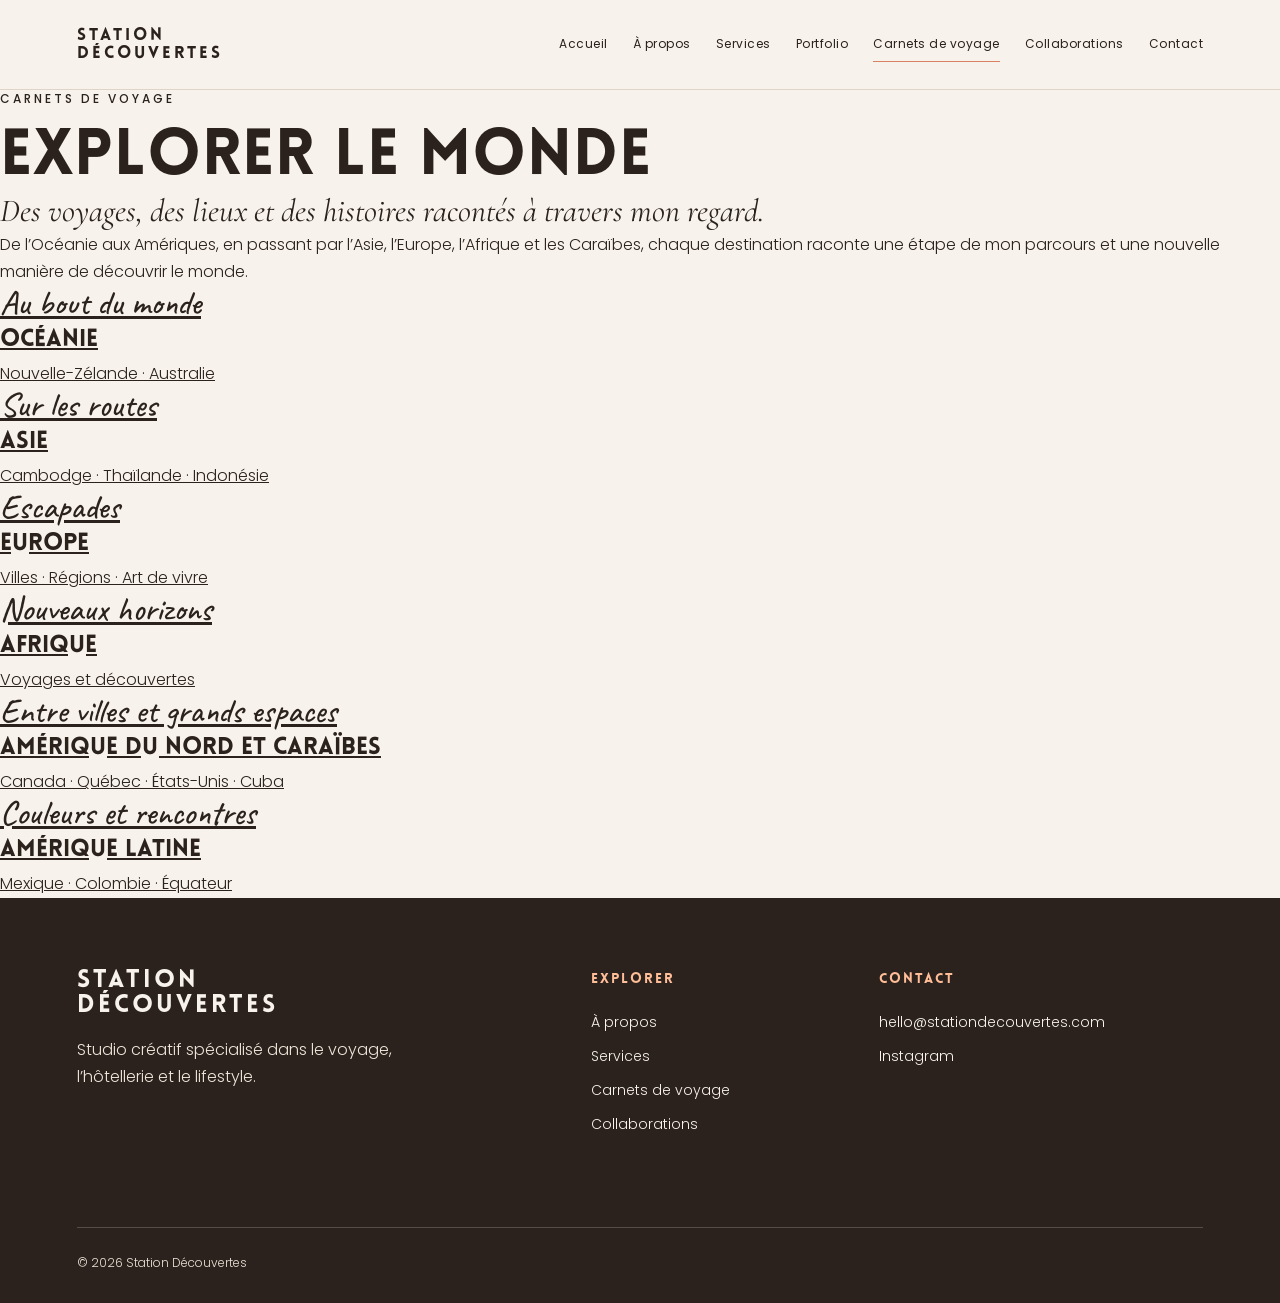
==== carnets.html @ ae7fa76c "Create carnets.html" ====
<!DOCTYPE html>
<html lang="fr">
<head>
  <meta charset="UTF-8" />
  <meta name="viewport" content="width=device-width, initial-scale=1.0" />

  <meta
    name="description"
    content="Découvrez les carnets de voyage de Station Découvertes à travers les continents."
  />

  <title>Carnets de voyage | Station Découvertes</title>

  <link rel="preconnect" href="https://fonts.googleapis.com" />
  <link rel="preconnect" href="https://fonts.gstatic.com" crossorigin />

  <link
    href="https://fonts.googleapis.com/css2?family=Caveat:wght@400;500;600&family=Cormorant+Garamond:ital,wght@0,400;0,500;0,600;1,400;1,500&family=Poppins:wght@300;400;500;600&display=swap"
    rel="stylesheet"
  />

  <link rel="stylesheet" href="style.css" />
</head>

<body>

  <header class="header">
    <a href="index.html" class="logo" aria-label="Retour à l’accueil">
      <span>Station</span>
      <span>Découvertes</span>
    </a>

    <nav class="nav" aria-label="Navigation principale">
      <a href="index.html">Accueil</a>
      <a href="univers.html">À propos</a>
      <a href="index.html#services">Services</a>
      <a href="index.html#portfolio">Portfolio</a>
      <a href="carnets.html" class="active">Carnets de voyage</a>
      <a href="index.html#collaborations">Collaborations</a>
      <a href="#contact">Contact</a>
    </nav>
  </header>

  <main class="carnets-page">

    <section class="carnets-hero">
      <p class="eyebrow">Carnets de voyage</p>

      <h1 class="section-title">
        Explorer le monde
      </h1>

      <p class="editorial-text">
        Des voyages, des lieux et des histoires racontés à travers mon regard.
      </p>

      <p class="carnets-intro">
        De l’Océanie aux Amériques, en passant par l’Asie, l’Europe,
        l’Afrique et les Caraïbes, chaque destination raconte une étape
        de mon parcours et une nouvelle manière de découvrir le monde.
      </p>
    </section>

    <section class="carnets-grid">

      <a href="oceanie.html" class="carnet-card carnet-oceanie">
        <div class="carnet-card-content">
          <p class="handwritten">Au bout du monde</p>
          <h2>Océanie</h2>
          <span>Nouvelle-Zélande · Australie</span>
        </div>
      </a>

      <a href="asie.html" class="carnet-card carnet-asie">
        <div class="carnet-card-content">
          <p class="handwritten">Sur les routes</p>
          <h2>Asie</h2>
          <span>Cambodge · Thaïlande · Indonésie</span>
        </div>
      </a>

      <a href="europe.html" class="carnet-card carnet-europe">
        <div class="carnet-card-content">
          <p class="handwritten">Escapades</p>
          <h2>Europe</h2>
          <span>Villes · Régions · Art de vivre</span>
        </div>
      </a>

      <a href="afrique.html" class="carnet-card carnet-afrique">
        <div class="carnet-card-content">
          <p class="handwritten">Nouveaux horizons</p>
          <h2>Afrique</h2>
          <span>Voyages et découvertes</span>
        </div>
      </a>

      <a
        href="amerique-du-nord-caraibes.html"
        class="carnet-card carnet-amerique-nord"
      >
        <div class="carnet-card-content">
          <p class="handwritten">Entre villes et grands espaces</p>
          <h2>Amérique du Nord et Caraïbes</h2>
          <span>Canada · Québec · États-Unis · Cuba</span>
        </div>
      </a>

      <a
        href="amerique-latine.html"
        class="carnet-card carnet-amerique-latine"
      >
        <div class="carnet-card-content">
          <p class="handwritten">Couleurs et rencontres</p>
          <h2>Amérique latine</h2>
          <span>Mexique · Colombie · Équateur</span>
        </div>
      </a>

    </section>

  </main>

  <footer id="contact" class="footer">
    <div class="footer-brand">
      <a href="index.html" class="footer-logo">
        Station<br />
        Découvertes
      </a>

      <p>
        Studio créatif spécialisé dans le voyage,
        l’hôtellerie et le lifestyle.
      </p>
    </div>

    <div class="footer-column">
      <h3>Explorer</h3>

      <a href="univers.html">À propos</a>
      <a href="index.html#services">Services</a>
      <a href="carnets.html">Carnets de voyage</a>
      <a href="index.html#collaborations">Collaborations</a>
    </div>

    <div class="footer-column">
      <h3>Contact</h3>

      <a href="mailto:hello@stationdecouvertes.com">
        hello@stationdecouvertes.com
      </a>

      <a
        href="https://www.instagram.com/station_decouvertes/"
        target="_blank"
        rel="noopener noreferrer"
      >
        Instagram
      </a>
    </div>

    <div class="footer-bottom">
      <p>© 2026 Station Découvertes</p>
    </div>
  </footer>

</body>
</html>
---- style.css ----
/* --------------------------------------------------
   POLICE LOVELO
-------------------------------------------------- */

/*
Ajoute les fichiers Lovelo dans un dossier appelé "fonts".

Exemple :

fonts/
  Lovelo-Black.woff2
  Lovelo-LineBold.woff2

Si tu n’as pas encore le fichier Lovelo, le site utilisera
Poppins temporairement.
*/

@font-face {
  font-family: "Lovelo";
  src: url("fonts/Lovelo-Black.woff2") format("woff2");
  font-weight: 700;
  font-style: normal;
  font-display: swap;
}


/* --------------------------------------------------
   VARIABLES
-------------------------------------------------- */

:root {
  --cream: #f7f3ec;
  --cream-light: #fffaf5;
  --cream-dark: #eee5d9;

  --coral: #f2a17f;
  --coral-light: #ffbe98;
  --coral-soft: #f9c7ae;
  --coral-dark: #d98163;

  --brown: #2b211d;
  --brown-light: #5b4a42;

  --white: #fffdf9;
  --border: #ded4c8;

  --title-font: "Lovelo", "Poppins", sans-serif;
  --body-font: "Poppins", sans-serif;
  --editorial-font: "Cormorant Garamond", Georgia, serif;
  --handwritten-font: "Caveat", cursive;

  --page-padding: 6vw;
  --section-padding: 110px;
}


/* --------------------------------------------------
   BASE
-------------------------------------------------- */

* {
  margin: 0;
  padding: 0;
  box-sizing: border-box;
}

html {
  scroll-behavior: smooth;
}

body {
  background: var(--cream);
  color: var(--brown);
  font-family: var(--body-font);
  font-size: 16px;
  font-weight: 300;
  line-height: 1.7;
}

body,
button,
input,
textarea {
  font-family: var(--body-font);
}

img {
  display: block;
  max-width: 100%;
}

a {
  color: inherit;
}

main {
  overflow: hidden;
}


/* --------------------------------------------------
   TYPOGRAPHIE
-------------------------------------------------- */

h1,
h2,
h3,
.logo,
.footer-logo {
  font-family: var(--title-font);
  text-transform: uppercase;
}

h1,
h2,
h3,
p {
  overflow-wrap: break-word;
}

.eyebrow {
  margin-bottom: 18px;
  color: var(--brown);
  font-family: var(--body-font);
  font-size: 12px;
  font-weight: 500;
  letter-spacing: 3px;
  line-height: 1.5;
  text-transform: uppercase;
}

.section-title {
  font-size: clamp(38px, 5vw, 72px);
  font-weight: 700;
  letter-spacing: 1px;
  line-height: 1.02;
}

.editorial-text {
  font-family: var(--editorial-font);
  font-size: clamp(24px, 2.5vw, 36px);
  font-style: italic;
  font-weight: 400;
  line-height: 1.25;
}

.handwritten {
  font-family: var(--handwritten-font);
  font-size: 34px;
  font-weight: 500;
  line-height: 1;
}

.center {
  text-align: center;
}


/* --------------------------------------------------
   HEADER
-------------------------------------------------- */

.header {
  position: relative;
  z-index: 100;
  min-height: 90px;
  padding: 20px var(--page-padding);

  display: flex;
  justify-content: space-between;
  align-items: center;
  gap: 40px;

  background: rgba(247, 243, 236, 0.96);
  border-bottom: 1px solid var(--border);
}

.logo {
  display: flex;
  flex-direction: column;

  color: var(--brown);
  font-size: 17px;
  font-weight: 700;
  letter-spacing: 3px;
  line-height: 1.05;
  text-decoration: none;
}

.nav {
  display: flex;
  justify-content: flex-end;
  align-items: center;
  gap: 25px;
}

.nav a {
  position: relative;
  color: var(--brown);
  font-size: 12px;
  font-weight: 400;
  letter-spacing: 0.5px;
  text-decoration: none;
}

.nav a::after {
  content: "";
  position: absolute;
  left: 0;
  bottom: -7px;

  width: 0;
  height: 1px;

  background: var(--coral-dark);
  transition: width 0.3s ease;
}

.nav a:hover::after,
.nav a.active::after {
  width: 100%;
}


/* --------------------------------------------------
   HERO
-------------------------------------------------- */

.hero {
  position: relative;
  min-height: 720px;
  padding: 100px var(--page-padding);

  display: flex;
  align-items: center;

  background-image:
    linear-gradient(
      90deg,
      rgba(247, 243, 236, 0.99) 0%,
      rgba(247, 243, 236, 0.94) 33%,
      rgba(247, 243, 236, 0.48) 58%,
      rgba(247, 243, 236, 0.05) 100%
    ),
    url("images/tongariro.png");

  background-position: center;
  background-size: cover;
}

.hero-overlay {
  position: absolute;
  right: 0;
  bottom: 0;

  width: 55%;
  height: 160px;

  background: linear-gradient(
    to top,
    rgba(242, 161, 127, 0.62),
    transparent
  );
}

.hero-content {
  position: relative;
  z-index: 2;
  max-width: 720px;
}

.hero h1 {
  max-width: 700px;
  margin-bottom: 24px;

  font-size: clamp(58px, 8.5vw, 120px);
  font-weight: 700;
  letter-spacing: 1px;
  line-height: 0.87;
}

.hero-editorial {
  max-width: 580px;
  margin-bottom: 25px;
}

.hero-description {
  max-width: 550px;
  margin-bottom: 35px;
  font-size: 16px;
  line-height: 1.8;
}

.buttons {
  display: flex;
  flex-wrap: wrap;
  gap: 15px;
}

.hero-route {
  position: absolute;
  right: 7%;
  bottom: 85px;

  width: 300px;
  height: 50px;

  display: flex;
  align-items: center;
}

.route-point {
  width: 12px;
  height: 12px;

  background: var(--white);
  border: 3px solid var(--brown);
  border-radius: 50%;
}

.route-line {
  flex: 1;
  height: 2px;
  margin: 0 10px;

  background-image: linear-gradient(
    to right,
    var(--brown) 50%,
    transparent 50%
  );

  background-size: 12px 2px;
}

.route-plane {
  color: var(--white);
  font-size: 25px;
}

.hero-signature {
  position: absolute;
  right: 6%;
  bottom: 36px;

  color: var(--white);
  font-family: var(--handwritten-font);
  font-size: 34px;
}


/* --------------------------------------------------
   BOUTONS ET LIENS
-------------------------------------------------- */

.btn {
  min-height: 52px;
  padding: 15px 27px;

  display: inline-flex;
  justify-content: center;
  align-items: center;

  border: 1px solid var(--brown);

  font-size: 11px;
  font-weight: 500;
  letter-spacing: 1.3px;
  text-align: center;
  text-decoration: none;
  text-transform: uppercase;

  transition:
    background-color 0.3s ease,
    color 0.3s ease,
    transform 0.3s ease;
}

.btn:hover {
  transform: translateY(-2px);
}

.btn-primary {
  background: var(--brown);
  color: var(--white);
}

.btn-primary:hover {
  background: var(--coral-dark);
  border-color: var(--coral-dark);
}

.btn-secondary {
  background: transparent;
  color: var(--brown);
}

.btn-secondary:hover {
  background: var(--coral);
  border-color: var(--coral);
}

.text-link {
  position: relative;
  display: inline-block;
  margin-top: 15px;
  padding-bottom: 5px;

  color: var(--brown);
  font-size: 11px;
  font-weight: 500;
  letter-spacing: 1.5px;
  text-decoration: none;
  text-transform: uppercase;
}

.text-link::after {
  content: "";
  position: absolute;
  left: 0;
  bottom: 0;

  width: 42px;
  height: 1px;

  background: currentColor;
  transition: width 0.3s ease;
}

.text-link:hover::after {
  width: 100%;
}

.light-link {
  color: var(--white);
}


/* --------------------------------------------------
   INTRODUCTION
-------------------------------------------------- */

.intro-section {
  position: relative;
  padding: var(--section-padding) 20px;

  background: var(--cream-light);
  text-align: center;
}

.intro-section .section-title {
  max-width: 900px;
  margin: 0 auto 28px;
}

.intro-editorial {
  max-width: 760px;
  margin: 0 auto 25px;
}

.intro-section-text {
  max-width: 760px;
  margin: 0 auto;
  line-height: 1.9;
}

.intro-decoration {
  width: 70px;
  height: 70px;
  margin: 0 auto 28px;

  display: flex;
  justify-content: center;
  align-items: center;

  position: relative;
}

.intro-decoration span {
  position: absolute;
  width: 2px;
  height: 32px;

  background: var(--coral-dark);
  transform-origin: center;
}

.intro-decoration span:nth-child(1) {
  transform: rotate(0deg);
}

.intro-decoration span:nth-child(2) {
  transform: rotate(60deg);
}

.intro-decoration span:nth-child(3) {
  transform: rotate(120deg);
}


/* --------------------------------------------------
   UNIVERS – 3 PORTES D’ENTRÉE
-------------------------------------------------- */

.univers-grid {
  display: grid;
  grid-template-columns: repeat(3, 1fr);
}

.univers-card {
  position: relative;
  min-height: 520px;
  padding: 50px;

  display: flex;
  align-items: flex-end;
}

.univers-card-content {
  position: relative;
  z-index: 2;
  max-width: 410px;
}

.univers-card h2 {
  margin-bottom: 18px;
  font-size: clamp(35px, 4vw, 58px);
  line-height: 1;
}

.univers-card p:not(.handwritten) {
  max-width: 380px;
}

.univers-card-photo {
  color: var(--white);
  background-image:
    linear-gradient(
      to top,
      rgba(43, 33, 29, 0.78),
      rgba(43, 33, 29, 0.05)
    ),
    url("images/maori-statue.jpg");

  background-position: center;
  background-size: cover;
}

.univers-card-coral {
  background: var(--coral);
  color: var(--brown);
}

.sun-symbol {
  position: absolute;
  top: 40px;
  right: 45px;

  width: 85px;
  height: 85px;
}

.sun-symbol::before,
.sun-symbol::after,
.sun-symbol span::before,
.sun-symbol span::after {
  content: "";
  position: absolute;
  top: 50%;
  left: 50%;

  width: 80px;
  height: 1px;

  background: var(--brown);
}

.sun-symbol::before {
  transform: translate(-50%, -50%);
}

.sun-symbol::after {
  transform: translate(-50%, -50%) rotate(45deg);
}

.sun-symbol span::before {
  transform: translate(-50%, -50%) rotate(90deg);
}

.sun-symbol span::after {
  transform: translate(-50%, -50%) rotate(135deg);
}

.univers-card-split {
  padding: 0;
  display: grid;
  grid-template-rows: 1fr 1fr;

  background: var(--cream-dark);
}

.split-image {
  min-height: 260px;

  background-image: url("images/maya-bay.jpg");
  background-position: center;
  background-size: cover;
}

.split-content {
  padding: 40px;
}


/* --------------------------------------------------
   À PROPOS
-------------------------------------------------- */

.about {
  padding: var(--section-padding) var(--page-padding);

  display: grid;
  grid-template-columns: minmax(300px, 1.05fr) minmax(300px, 0.95fr);
  gap: 8vw;
  align-items: center;

  background: var(--cream);
}

.about-image-wrapper {
  position: relative;
}

.about-image {
  min-height: 630px;

  background-image: url("images/traverser.jpg");
  background-position: center;
  background-size: cover;
}

.about-image::after {
  content: "";
  position: absolute;
  right: -25px;
  bottom: -25px;

  width: 48%;
  height: 48%;

  z-index: -1;
  background: var(--coral);
}

.about-image-label {
  position: absolute;
  left: -25px;
  bottom: 45px;

  max-width: 250px;
  padding: 17px 22px;

  background: var(--cream-light);
  border: 1px solid var(--border);

  font-family: var(--editorial-font);
  font-size: 21px;
  font-style: italic;
  line-height: 1.2;
}

.location-icon {
  margin-right: 8px;
  color: var(--coral-dark);
}

.about-text {
  max-width: 590px;
}

.about-text .section-title {
  margin-bottom: 28px;
}

.about-text .editorial-text {
  margin-bottom: 25px;
}

.about-text > p:not(.eyebrow):not(.editorial-text) {
  margin-bottom: 18px;
}


/* --------------------------------------------------
   SERVICES
-------------------------------------------------- */

.services {
  padding: var(--section-padding) var(--page-padding);
  background: var(--brown);
  color: var(--cream);
}

.services .eyebrow,
.services .section-title {
  color: var(--cream);
}

.section-heading {
  margin-bottom: 70px;

  display: grid;
  grid-template-columns: 1.1fr 0.9fr;
  gap: 80px;
  align-items: end;
}

.section-heading-text {
  max-width: 540px;
  color: var(--cream-dark);
}

.services-grid {
  display: grid;
  grid-template-columns: repeat(4, 1fr);
  border-top: 1px solid rgba(255, 255, 255, 0.24);
  border-bottom: 1px solid rgba(255, 255, 255, 0.24);
}

.service-card {
  min-height: 330px;
  padding: 38px 28px;

  border-right: 1px solid rgba(255, 255, 255, 0.24);
}

.service-card:last-child {
  border-right: none;
}

.service-number {
  display: block;
  margin-bottom: 70px;

  color: var(--coral-light);
  font-family: var(--editorial-font);
  font-size: 26px;
}

.service-card h3 {
  margin-bottom: 18px;
  font-size: 20px;
  letter-spacing: 0.5px;
  line-height: 1.25;
}

.service-card p {
  color: var(--cream-dark);
  font-size: 14px;
}


/* --------------------------------------------------
   DESTINATIONS
-------------------------------------------------- */

.destinations {
  padding: var(--section-padding) var(--page-padding);
  background: var(--cream-light);
}

.destinations-heading {
  margin-bottom: 55px;

  display: grid;
  grid-template-columns: 1fr 1fr;
  gap: 70px;
  align-items: end;
}

.destinations-heading .editorial-text {
  max-width: 570px;
}

.destination-layout {
  display: grid;
  grid-template-columns: 1.25fr 1fr;
  gap: 24px;
}

.destination-feature {
  position: relative;
  min-height: 650px;
  padding: 50px;

  display: flex;
  align-items: flex-end;

  color: var(--white);
  background-position: center;
  background-size: cover;
}

.destination-new-zealand {
  background-image:
    linear-gradient(
      to top,
      rgba(43, 33, 29, 0.82),
      rgba(43, 33, 29, 0.05)
    ),
    url("images/tongariro.png");
}

.destination-content h3 {
  margin-bottom: 10px;
  font-size: clamp(44px, 6vw, 80px);
  line-height: 1;
}

.light-handwritten {
  color: var(--coral-light);
}

.destination-small-grid {
  display: grid;
  grid-template-columns: 1fr 1fr;
  gap: 24px;
}

.destination-small {
  min-height: 310px;
  padding: 28px;

  display: flex;
  align-items: flex-end;

  color: var(--white);
  background-position: center;
  background-size: cover;
}

.destination-small h3 {
  font-size: 29px;
  line-height: 1;
}

.destination-category {
  margin-bottom: 5px;
  font-family: var(--editorial-font);
  font-size: 20px;
  font-style: italic;
}

.destination-australia {
  background-image:
    linear-gradient(
      to top,
      rgba(43, 33, 29, 0.75),
      rgba(43, 33, 29, 0.05)
    ),
    url("images/opera-sydney2.jpg");
}

.destination-asia {
  background-image:
    linear-gradient(
      to top,
      rgba(43, 33, 29, 0.75),
      rgba(43, 33, 29, 0.05)
    ),
    url("images/angkor-cambodia.jpg");
}

.destination-europe {
  background-image:
    linear-gradient(
      to top,
      rgba(43, 33, 29, 0.75),
      rgba(43, 33, 29, 0.05)
    ),
    url("images/croix-occitane.jpg");
}


.destination-text-card {
  position: relative;
  grid-column: auto;
  min-height: 310px;
  padding: 45px;

  display: flex;
  flex-direction: column;
  justify-content: center;

  background: var(--coral);
}

.destination-text-card h3 {
  max-width: 520px;
  margin: 10px 0;
  font-family: var(--editorial-font);
  font-size: clamp(32px, 4vw, 50px);
  font-style: italic;
  font-weight: 500;
  line-height: 1.05;
  text-transform: none;
}

.location-marker {
  position: absolute;
  top: 30px;
  right: 35px;

  color: var(--brown);
  font-size: 30px;
}


/* --------------------------------------------------
   COLLABORATIONS
-------------------------------------------------- */

.collaborations {
  display: grid;
  grid-template-columns: 1fr 1fr;
  min-height: 700px;

  background: var(--cream);
}

.collaboration-photo {
  min-height: 700px;

  background-image: url("https://images.unsplash.com/photo-1520250497591-112f2f40a3f4?auto=format&fit=crop&w=1400&q=90");
  background-position: center;
  background-size: cover;
}

.collaboration-content {
  padding: 100px 8vw;

  display: flex;
  flex-direction: column;
  justify-content: center;
}

.collaboration-content .section-title {
  margin-bottom: 28px;
}

.collaboration-content .editorial-text {
  margin-bottom: 25px;
}

.collaboration-content > p:not(.eyebrow):not(.editorial-text) {
  margin-bottom: 35px;
}

.collaboration-content .btn {
  align-self: flex-start;
}


/* --------------------------------------------------
   COUPS DE CŒUR
-------------------------------------------------- */

.favorites {
  padding: var(--section-padding) var(--page-padding);
  background: var(--coral);
}

.favorites-heading {
  position: relative;
  margin-bottom: 55px;
}

.favorites-heading .handwritten {
  margin-bottom: 8px;
}

.heart-symbol {
  position: absolute;
  top: 0;
  right: 3%;

  font-family: var(--editorial-font);
  font-size: 100px;
  font-weight: 300;
  line-height: 1;
}

.favorites-grid {
  display: grid;
  grid-template-columns: repeat(3, 1fr);
  gap: 25px;
}

.favorite-card {
  background: var(--cream-light);
}

.favorite-image {
  min-height: 330px;
  background-position: center;
  background-size: cover;
}

.favorite-image-one {
  background-image: url("https://images.unsplash.com/photo-1506377247377-2a5b3b417ebb?auto=format&fit=crop&w=1000&q=85");
}

.favorite-image-two {
  background-image: url("https://images.unsplash.com/photo-1533174072545-7a4b6ad7a6c3?auto=format&fit=crop&w=1000&q=85");
}

.favorite-image-three {
  background-image: url("https://images.unsplash.com/photo-1512813195386-6cf811ad3542?auto=format&fit=crop&w=1000&q=85");
}

.favorite-content {
  padding: 28px;
}

.favorite-location {
  margin-bottom: 10px;
  color: var(--coral-dark);
  font-size: 11px;
  font-weight: 500;
  letter-spacing: 2px;
  text-transform: uppercase;
}

.favorite-content h3 {
  margin-bottom: 15px;
  font-family: var(--editorial-font);
  font-size: 29px;
  font-weight: 500;
  line-height: 1.1;
  text-transform: none;
}

.favorite-content > p:last-child {
  font-size: 13px;
}


/* --------------------------------------------------
   INSTAGRAM
-------------------------------------------------- */

.instagram-section {
  padding: var(--section-padding) var(--page-padding);
  background: var(--cream-light);
}

.instagram-heading {
  max-width: 850px;
  margin: 0 auto 50px;
  text-align: center;
}

.instagram-heading .section-title {
  margin-bottom: 18px;
}

.instagram-grid {
  display: grid;
  grid-template-columns: repeat(6, 1fr);
  gap: 10px;
  margin-bottom: 45px;
}

.instagram-item {
  min-height: 230px;

  display: flex;
  justify-content: center;
  align-items: center;

  background-position: center;
  background-size: cover;
}

.instagram-one {
  background-image: url("https://images.unsplash.com/photo-1530789253388-582c481c54b0?auto=format&fit=crop&w=600&q=85");
}

.instagram-two {
  background-image: url("https://images.unsplash.com/photo-1539635278303-d4002c07eae3?auto=format&fit=crop&w=600&q=85");
}

.instagram-three {
  background-image: url("https://images.unsplash.com/photo-1500534623283-312aade485b7?auto=format&fit=crop&w=600&q=85");
}

.instagram-four {
  background-image: url("https://images.unsplash.com/photo-1503220317375-aaad61436b1b?auto=format&fit=crop&w=600&q=85");
}

.instagram-coral {
  padding: 18px;
  background: var(--coral);
  text-align: center;
}

.instagram-coral .handwritten {
  font-size: 32px;
}

.instagram-cream {
  padding: 20px;

  background: var(--cream);
  border: 1px solid var(--border);

  font-family: var(--title-font);
  font-size: 19px;
  font-weight: 700;
  letter-spacing: 2px;
  line-height: 1.1;
  text-align: center;
  text-transform: uppercase;
}


/* --------------------------------------------------
   FOOTER
-------------------------------------------------- */

.footer {
  padding: 70px var(--page-padding) 30px;

  display: grid;
  grid-template-columns: 1.4fr 0.7fr 1fr;
  gap: 60px;

  background: var(--brown);
  color: var(--cream);
}

.footer-logo {
  display: inline-block;
  margin-bottom: 18px;

  color: var(--cream);
  font-size: 25px;
  font-weight: 700;
  letter-spacing: 3px;
  line-height: 1;
  text-decoration: none;
}

.footer-brand p {
  max-width: 370px;
  color: var(--cream-dark);
}

.footer-column {
  display: flex;
  flex-direction: column;
  align-items: flex-start;
  gap: 10px;
}

.footer-column h3 {
  margin-bottom: 10px;
  color: var(--coral-light);
  font-size: 14px;
  letter-spacing: 2px;
}

.footer-column a {
  color: var(--cream);
  font-size: 14px;
  text-decoration: none;
}

.footer-column a:hover {
  color: var(--coral-light);
}

.footer-bottom {
  grid-column: 1 / -1;
  margin-top: 30px;
  padding-top: 25px;

  border-top: 1px solid rgba(255, 255, 255, 0.2);
}

.footer-bottom p {
  color: var(--cream-dark);
  font-size: 12px;
}


/* --------------------------------------------------
   PAGE UNIVERS
-------------------------------------------------- */

.page-univers {
  min-height: 70vh;
}

.univers {
  max-width: 950px;
  margin: 0 auto;
  padding: var(--section-padding) 25px;
}

.univers h1 {
  margin-bottom: 45px;

  font-size: clamp(50px, 7vw, 88px);
  line-height: 0.95;
  text-align: center;
}

.univers h2 {
  margin-bottom: 35px;

  font-family: var(--editorial-font);
  font-size: 36px;
  font-weight: 500;
  line-height: 1.2;
  text-align: center;
  text-transform: none;
}

.univers p {
  margin-bottom: 24px;
  font-size: 16px;
  line-height: 1.9;
}


/* --------------------------------------------------
   PAGE EN SAVOIR PLUS
-------------------------------------------------- */

.section-en-savoir-plus {
  min-height: 100vh;
  padding: var(--section-padding) var(--page-padding);
  background: var(--cream);
}

.contenu-en-savoir-plus {
  max-width: 1200px;
  margin: 0 auto;

  display: grid;
  grid-template-columns: 380px 1fr;
  gap: 70px;
  align-items: center;
}

.photo-en-savoir-plus img {
  width: 100%;
  height: 520px;

  display: block;
  object-fit: cover;
}

.texte-en-savoir-plus h1 {
  margin-bottom: 35px;

  font-size: clamp(42px, 5vw, 70px);
  line-height: 1;
  text-transform: uppercase;
}

.texte-en-savoir-plus p {
  margin-bottom: 20px;
  line-height: 1.9;
}


/* --------------------------------------------------
   TABLETTE
-------------------------------------------------- */

@media (max-width: 1100px) {
  :root {
    --section-padding: 90px;
  }

  .header {
    flex-direction: column;
    align-items: flex-start;
    gap: 22px;
  }

  .nav {
    width: 100%;
    justify-content: flex-start;
    flex-wrap: wrap;
  }

  .hero {
    min-height: 680px;
  }

  .univers-grid {
    grid-template-columns: 1fr 1fr;
  }

  .univers-card-split {
    grid-column: span 2;
    grid-template-columns: 1fr 1fr;
    grid-template-rows: none;
  }

  .services-grid {
    grid-template-columns: repeat(2, 1fr);
  }

  .service-card:nth-child(2) {
    border-right: none;
  }

  .service-card:nth-child(-n + 2) {
    border-bottom: 1px solid rgba(255, 255, 255, 0.24);
  }

  .instagram-grid {
    grid-template-columns: repeat(3, 1fr);
  }
}


/* --------------------------------------------------
   TABLETTE PETITE
-------------------------------------------------- */

@media (max-width: 900px) {
  .hero {
    min-height: 650px;

    background-image:
      linear-gradient(
        90deg,
        rgba(247, 243, 236, 0.98) 0%,
        rgba(247, 243, 236, 0.88) 60%,
        rgba(247, 243, 236, 0.28) 100%
      ),
      url("images/tongariro.png");
  }

  .hero-route {
    display: none;
  }

  .hero-signature {
    right: 25px;
  }

  .univers-grid {
    grid-template-columns: 1fr;
  }

  .univers-card {
    min-height: 470px;
  }

  .univers-card-split {
    grid-column: auto;
    grid-template-columns: 1fr;
  }

  .about {
    grid-template-columns: 1fr;
    gap: 70px;
  }

  .about-image {
    min-height: 550px;
  }

  .section-heading,
  .destinations-heading {
    grid-template-columns: 1fr;
    gap: 30px;
  }

  .destination-layout {
    grid-template-columns: 1fr;
  }

  .destination-feature {
    min-height: 580px;
  }

  .collaborations {
    grid-template-columns: 1fr;
  }

  .collaboration-photo {
    min-height: 520px;
  }

  .favorites-grid {
    grid-template-columns: 1fr;
  }

  .favorite-card {
    display: grid;
    grid-template-columns: 1fr 1fr;
  }

  .footer {
    grid-template-columns: 1fr 1fr;
  }

  .footer-brand {
    grid-column: span 2;
  }

  .contenu-en-savoir-plus {
    grid-template-columns: 1fr;
  }

  .photo-en-savoir-plus {
    max-width: 450px;
    margin: 0 auto;
  }
}


/* --------------------------------------------------
   TÉLÉPHONE
-------------------------------------------------- */

@media (max-width: 650px) {
  :root {
    --page-padding: 24px;
    --section-padding: 70px;
  }

  .header {
    min-height: auto;
    padding-top: 24px;
    padding-bottom: 24px;
  }

  .logo {
    font-size: 16px;
  }

  .nav {
    gap: 12px 18px;
  }

  .nav a {
    font-size: 11px;
  }

  .hero {
    min-height: 670px;
    padding-top: 75px;
    padding-bottom: 75px;

    align-items: flex-end;

    background-image:
      linear-gradient(
        to top,
        rgba(247, 243, 236, 1) 0%,
        rgba(247, 243, 236, 0.96) 38%,
        rgba(247, 243, 236, 0.25) 100%
      ),
      url("images/tongariro.png");

    background-position: 62% center;
  }

  .hero h1 {
    font-size: clamp(52px, 18vw, 76px);
  }

  .hero-editorial {
    font-size: 28px;
  }

  .hero-description {
    font-size: 14px;
  }

  .hero-signature {
    display: none;
  }

  .buttons {
    flex-direction: column;
  }

  .btn {
    width: 100%;
  }

  .section-title {
    font-size: clamp(38px, 12vw, 52px);
  }

  .editorial-text {
    font-size: 27px;
  }

  .univers-card {
    min-height: 440px;
    padding: 35px 27px;
  }

  .split-content {
    padding: 35px 27px;
  }

  .about {
    padding-left: 24px;
    padding-right: 24px;
  }

  .about-image {
    min-height: 430px;
  }

  .about-image::after {
    right: -12px;
    bottom: -12px;
  }

  .about-image-label {
    left: -8px;
    bottom: 25px;
    max-width: 220px;
    font-size: 18px;
  }

  .services-grid {
    grid-template-columns: 1fr;
  }

  .service-card {
    min-height: auto;
    border-right: none;
    border-bottom: 1px solid rgba(255, 255, 255, 0.24);
  }

  .service-card:last-child {
    border-bottom: none;
  }

  .service-number {
    margin-bottom: 35px;
  }

  .destination-feature {
    min-height: 510px;
    padding: 35px 27px;
  }

  .destination-small-grid {
    grid-template-columns: 1fr;
  }

  .destination-text-card {
    grid-column: auto;
    min-height: 340px;
    padding: 35px 27px;
  }

  .destination-small {
    min-height: 330px;
  }

  .collaboration-photo {
    min-height: 420px;
  }

  .collaboration-content {
    padding: 70px 24px;
  }

  .heart-symbol {
    top: 25px;
    right: 0;
    font-size: 70px;
  }

  .favorite-card {
    display: block;
  }

  .favorite-image {
    min-height: 300px;
  }

  .instagram-grid {
    grid-template-columns: repeat(2, 1fr);
  }

  .instagram-item {
    min-height: 180px;
  }

  .footer {
    grid-template-columns: 1fr;
    gap: 40px;
  }

  .footer-brand {
    grid-column: auto;
  }

  .footer-bottom {
    grid-column: auto;
  }

  .univers {
    padding-left: 24px;
    padding-right: 24px;
  }

  .contenu-en-savoir-plus {
    gap: 40px;
  }

  .photo-en-savoir-plus img {
    height: 430px;
  }
}


/* --------------------------------------------------
   TRÈS PETIT ÉCRAN
-------------------------------------------------- */

@media (max-width: 400px) {
  .hero h1 {
    font-size: 50px;
  }

  .section-title {
    font-size: 38px;
  }

  .instagram-item {
    min-height: 150px;
  }
}
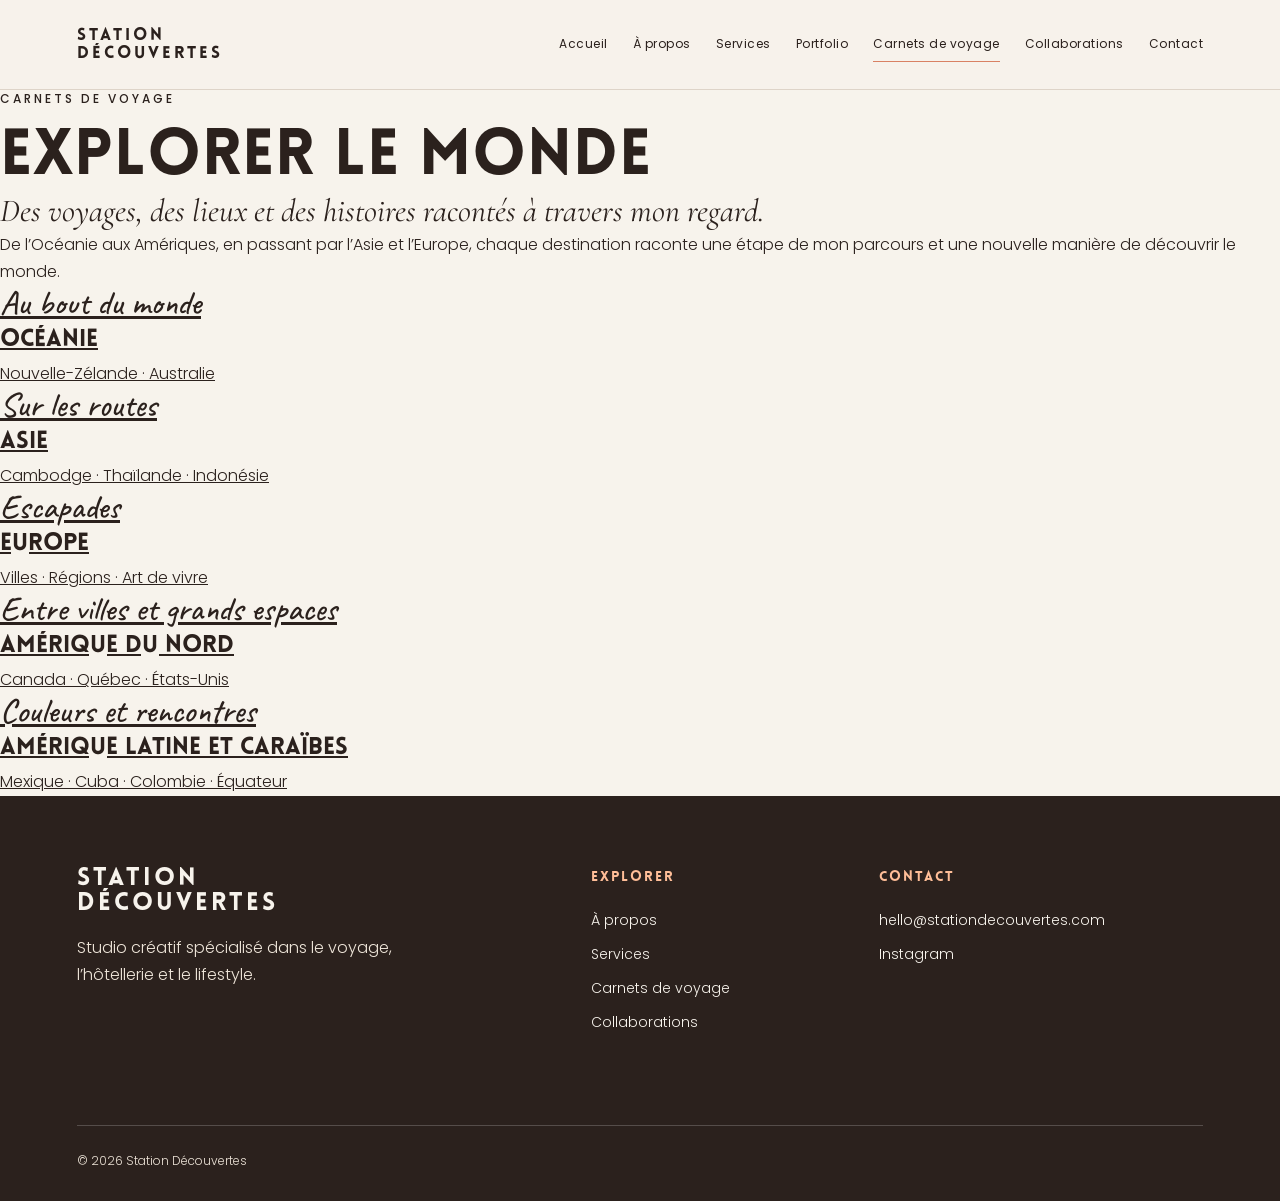
==== commit 7ce6fdfe: "Revise content in carnets.html for clarity Updated the description and modified the content for vari" ====
--- a/carnets.html
+++ b/carnets.html
@@ -6,7 +6,7 @@
 
   <meta
     name="description"
-    content="Découvrez les carnets de voyage de Station Découvertes à travers les continents."
+    content="Découvrez les carnets de voyage de Station Découvertes à travers l’Océanie, l’Asie, l’Europe et les Amériques."
   />
 
   <title>Carnets de voyage | Station Découvertes</title>
@@ -55,14 +55,15 @@
       </p>
 
       <p class="carnets-intro">
-        De l’Océanie aux Amériques, en passant par l’Asie, l’Europe,
-        l’Afrique et les Caraïbes, chaque destination raconte une étape
-        de mon parcours et une nouvelle manière de découvrir le monde.
+        De l’Océanie aux Amériques, en passant par l’Asie et l’Europe,
+        chaque destination raconte une étape de mon parcours et une nouvelle
+        manière de découvrir le monde.
       </p>
     </section>
 
     <section class="carnets-grid">
 
+      <!-- OCÉANIE -->
       <a href="oceanie.html" class="carnet-card carnet-oceanie">
         <div class="carnet-card-content">
           <p class="handwritten">Au bout du monde</p>
@@ -71,6 +72,7 @@
         </div>
       </a>
 
+      <!-- ASIE -->
       <a href="asie.html" class="carnet-card carnet-asie">
         <div class="carnet-card-content">
           <p class="handwritten">Sur les routes</p>
@@ -79,6 +81,7 @@
         </div>
       </a>
 
+      <!-- EUROPE -->
       <a href="europe.html" class="carnet-card carnet-europe">
         <div class="carnet-card-content">
           <p class="handwritten">Escapades</p>
@@ -87,33 +90,27 @@
         </div>
       </a>
 
-      <a href="afrique.html" class="carnet-card carnet-afrique">
-        <div class="carnet-card-content">
-          <p class="handwritten">Nouveaux horizons</p>
-          <h2>Afrique</h2>
-          <span>Voyages et découvertes</span>
-        </div>
-      </a>
-
+      <!-- AMÉRIQUE DU NORD -->
       <a
-        href="amerique-du-nord-caraibes.html"
+        href="amerique-du-nord.html"
         class="carnet-card carnet-amerique-nord"
       >
         <div class="carnet-card-content">
           <p class="handwritten">Entre villes et grands espaces</p>
-          <h2>Amérique du Nord et Caraïbes</h2>
-          <span>Canada · Québec · États-Unis · Cuba</span>
+          <h2>Amérique du Nord</h2>
+          <span>Canada · Québec · États-Unis</span>
         </div>
       </a>
 
+      <!-- AMÉRIQUE LATINE ET CARAÏBES -->
       <a
         href="amerique-latine.html"
         class="carnet-card carnet-amerique-latine"
       >
         <div class="carnet-card-content">
           <p class="handwritten">Couleurs et rencontres</p>
-          <h2>Amérique latine</h2>
-          <span>Mexique · Colombie · Équateur</span>
+          <h2>Amérique latine et Caraïbes</h2>
+          <span>Mexique · Cuba · Colombie · Équateur</span>
         </div>
       </a>
 
--- a/style.css
+++ b/style.css
@@ -807,7 +807,7 @@
       rgba(43, 33, 29, 0.82),
       rgba(43, 33, 29, 0.05)
     ),
-    url("images/tongariro.png");
+    url("images/nz.jpg");
 }
 
 .destination-content h3 {
@@ -877,7 +877,7 @@
       rgba(43, 33, 29, 0.75),
       rgba(43, 33, 29, 0.05)
     ),
-    url("images/croix-occitane.jpg");
+    url("images/paris-eiffel.jpg");
 }
 
 
